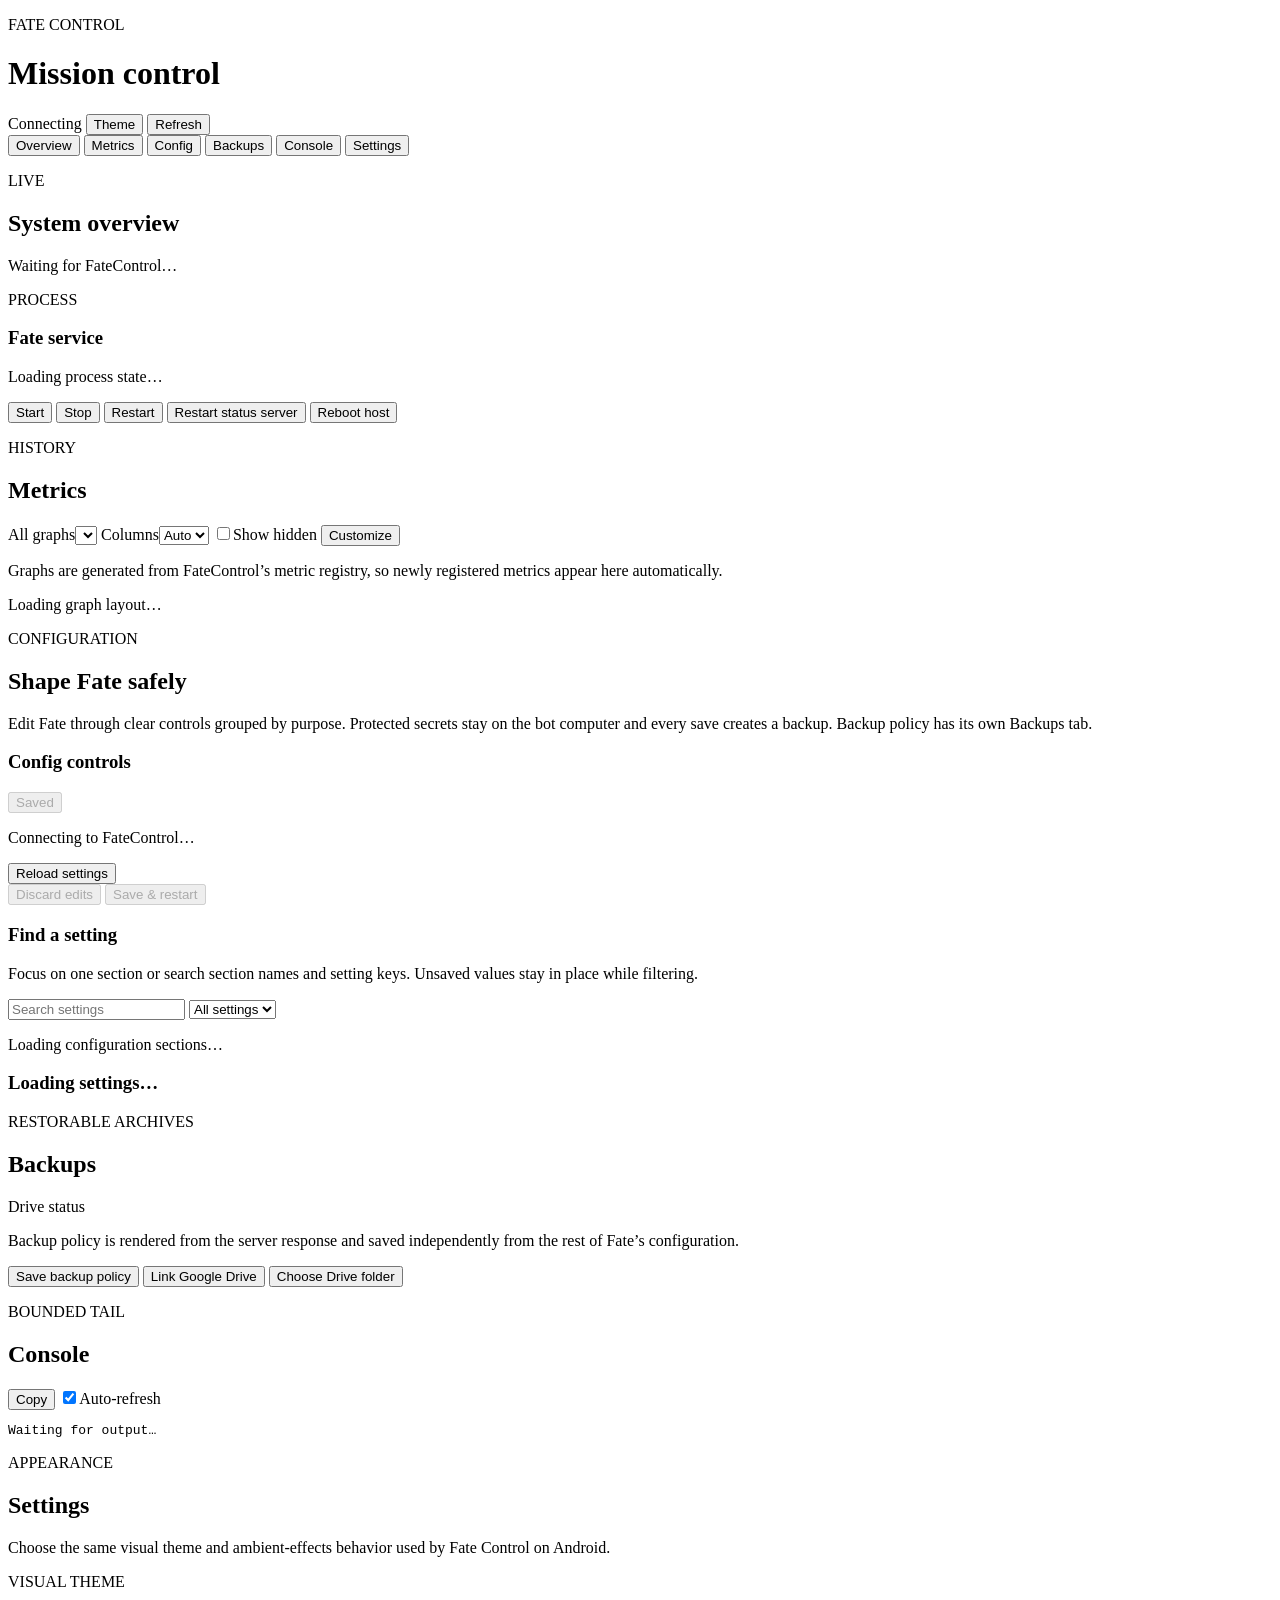
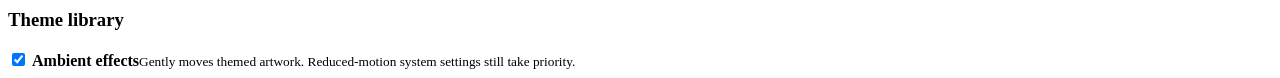
==== apps/FateControl/control_panel/index.html @ 4879e5c9 "Update public Fate source" ====
<!doctype html>
<html lang="en" data-theme="classic" data-effects="on">
<head>
  <meta charset="utf-8">
  <meta name="viewport" content="width=device-width, initial-scale=1, viewport-fit=cover">
  <meta name="theme-color" content="#17200c">
  <title>Fate Control</title>
  <link rel="icon" href="/control/assets/favicon.svg" type="image/svg+xml">
  <link rel="stylesheet" href="/control/assets/styles.css?v=20260902-17">
</head>
<body>
  <div class="app-shell">
    <header class="topbar">
      <div>
        <p class="eyebrow">FATE CONTROL</p>
        <h1 id="instance-title">Mission control</h1>
      </div>
      <div class="topbar-actions">
        <span class="connection-pill" id="connection-pill" data-state="loading">Connecting</span>
        <button class="button quiet" id="theme-button" type="button">Theme</button>
        <button class="button quiet" id="refresh-button" type="button">Refresh</button>
      </div>
    </header>

    <nav class="section-nav" aria-label="Control panel">
      <button type="button" data-section="overview" aria-current="page">Overview</button>
      <button type="button" data-section="metrics">Metrics</button>
      <button type="button" data-section="config">Config</button>
      <button type="button" data-section="backups">Backups</button>
      <button type="button" data-section="console">Console</button>
      <button type="button" id="settings-nav" data-section="settings">Settings</button>
    </nav>

    <main>
      <section class="panel-section active" id="section-overview" aria-labelledby="overview-title">
        <div class="section-heading">
          <div><p class="eyebrow">LIVE</p><h2 id="overview-title">System overview</h2></div>
          <p id="overview-updated" class="muted">Waiting for FateControl…</p>
        </div>
        <div class="status-grid" id="status-grid"></div>
        <article class="card control-card">
          <div><p class="eyebrow">PROCESS</p><h3>Fate service</h3><p class="muted" id="process-copy">Loading process state…</p></div>
          <div class="button-row">
            <button class="button primary" id="start-button" type="button">Start</button>
            <button class="button" id="stop-button" type="button">Stop</button>
            <button class="button" id="restart-button" type="button">Restart</button>
            <button class="button" id="restart-status-server-button" type="button">Restart status server</button>
            <button class="button danger" id="reboot-button" type="button">Reboot host</button>
          </div>
        </article>
      </section>

      <section class="panel-section" id="section-metrics" aria-labelledby="metrics-title">
        <div class="section-heading">
          <div><p class="eyebrow">HISTORY</p><h2 id="metrics-title">Metrics</h2></div>
          <div class="metrics-toolbar">
            <label class="compact-field">All graphs<select id="metrics-window"></select></label>
            <label class="compact-field metric-columns-field">Columns<select id="metrics-columns"><option value="auto">Auto</option><option value="2">2</option><option value="3">3</option><option value="4">4</option><option value="5">5</option></select></label>
            <label class="toggle-row compact metrics-hidden-toggle"><input id="metrics-show-hidden" type="checkbox"><span>Show hidden</span></label>
            <button class="button" id="customize-metrics" type="button">Customize</button>
          </div>
        </div>
        <p class="muted section-copy">Graphs are generated from FateControl’s metric registry, so newly registered metrics appear here automatically.</p>
        <p class="muted metrics-layout-summary" id="metrics-layout-summary">Loading graph layout…</p>
        <div class="metric-grid" id="metric-grid"></div>
      </section>

      <section class="panel-section" id="section-config" aria-labelledby="config-title">
        <form id="config-form">
          <div class="config-page-heading">
            <p class="eyebrow">CONFIGURATION</p>
            <h2 id="config-title">Shape Fate safely</h2>
            <p class="muted section-copy">Edit Fate through clear controls grouped by purpose. Protected secrets stay on the bot computer and every save creates a backup. Backup policy has its own Backups tab.</p>
          </div>

          <article class="card config-control-card">
            <div class="config-card-header">
              <h3>Config controls</h3>
              <button class="button primary compact-action" id="save-config" type="button" disabled>Saved</button>
            </div>
            <p class="config-result muted" id="config-result" role="status">Connecting to FateControl…</p>
            <button class="button full-button" id="reload-config" type="button">Reload settings</button>
            <div class="config-secondary-actions">
              <button class="button" id="discard-config" type="button" disabled>Discard edits</button>
              <button class="button gold-action" id="save-restart-config" type="button" disabled>Save &amp; restart</button>
            </div>
          </article>

          <article class="card config-navigator-card">
            <h3>Find a setting</h3>
            <p class="muted">Focus on one section or search section names and setting keys. Unsaved values stay in place while filtering.</p>
            <input id="config-search" type="search" placeholder="Search settings" autocomplete="off">
            <select id="config-section-filter" aria-label="Configuration section"><option>All settings</option></select>
            <p class="config-filter-summary muted" id="config-filter-summary">Loading configuration sections…</p>
          </article>

          <div id="config-editor" class="config-section-stack" aria-live="polite">
            <article class="card config-section-card"><h3 class="muted">Loading settings…</h3></article>
          </div>
        </form>
      </section>

      <section class="panel-section" id="section-backups" aria-labelledby="backups-title">
        <div class="section-heading">
          <div><p class="eyebrow">RESTORABLE ARCHIVES</p><h2 id="backups-title">Backups</h2></div>
          <span class="connection-pill" id="drive-pill" data-state="loading">Drive status</span>
        </div>
        <p class="muted section-copy">Backup policy is rendered from the server response and saved independently from the rest of Fate’s configuration.</p>
        <form id="backups-form">
          <div id="backups-editor" class="editor-stack"></div>
          <div class="button-row sticky-actions">
            <button class="button primary" type="submit">Save backup policy</button>
            <button class="button" id="link-drive" type="button">Link Google Drive</button>
            <button class="button" id="choose-drive-folder" type="button">Choose Drive folder</button>
          </div>
        </form>
      </section>

      <section class="panel-section" id="section-console" aria-labelledby="console-title">
        <div class="section-heading">
          <div><p class="eyebrow">BOUNDED TAIL</p><h2 id="console-title">Console</h2></div>
          <div class="button-row">
            <button class="button" id="copy-console" type="button">Copy</button>
            <label class="toggle-row compact"><input id="console-auto" type="checkbox" checked><span>Auto-refresh</span></label>
          </div>
        </div>
        <pre id="console-output" class="console-output" tabindex="0">Waiting for output…</pre>
      </section>

      <section class="panel-section" id="section-settings" aria-labelledby="settings-title">
        <div class="section-heading">
          <div><p class="eyebrow">APPEARANCE</p><h2 id="settings-title">Settings</h2></div>
        </div>
        <p class="muted section-copy">Choose the same visual theme and ambient-effects behavior used by Fate Control on Android.</p>
        <article class="card settings-theme-card">
          <div><p class="eyebrow">VISUAL THEME</p><h3>Theme library</h3></div>
          <div class="theme-options settings-theme-options" id="settings-theme-options" role="radiogroup" aria-label="Visual theme"></div>
          <label class="toggle-row theme-effects-row settings-effects-row">
            <input id="settings-theme-effects" type="checkbox" checked>
            <span><strong>Ambient effects</strong><small>Gently moves themed artwork. Reduced-motion system settings still take priority.</small></span>
          </label>
        </article>
      </section>
    </main>
  </div>

  <dialog id="theme-dialog">
    <div class="dialog-card theme-dialog-card">
      <div class="section-heading">
        <div><p class="eyebrow">APPEARANCE</p><h2>Visual theme</h2></div>
        <button class="button quiet" id="close-theme-dialog" type="button">Close</button>
      </div>
      <p class="muted theme-copy">The same eight themes are available in Fate Control for Windows and Android.</p>
      <div class="theme-options" id="theme-options" role="radiogroup" aria-label="Visual theme"></div>
      <label class="toggle-row theme-effects-row">
        <input id="theme-effects" type="checkbox" checked>
        <span><strong>Ambient effects</strong><small>Gently moves themed artwork. Reduced-motion system settings still take priority.</small></span>
      </label>
    </div>
  </dialog>

  <dialog id="login-dialog">
    <form method="dialog" id="login-form" class="dialog-card">
      <p class="eyebrow">PAIR THIS CLIENT</p>
      <h2>Enter the Fate control key</h2>
      <p class="muted">The key is exchanged for a private, HTTP-only session. It is not saved in this page.</p>
      <label>Control key<input id="login-key" type="password" autocomplete="off" required></label>
      <p class="form-error" id="login-error" role="alert"></p>
      <button class="button primary" value="default" type="submit">Connect</button>
    </form>
  </dialog>

  <dialog id="folder-dialog">
    <div class="dialog-card folder-dialog-card">
      <div class="section-heading"><div><p class="eyebrow">GOOGLE DRIVE</p><h2>Choose a folder</h2></div><button class="button quiet" id="close-folder-dialog" type="button">Close</button></div>
      <p class="muted" id="folder-path">Drive</p>
      <div class="folder-list" id="folder-list"></div>
      <div class="button-row"><button class="button primary" id="select-current-folder" type="button">Use this folder</button><button class="button" id="folder-up" type="button">Up</button></div>
    </div>
  </dialog>

  <dialog id="metrics-customizer-dialog">
    <div class="dialog-card metrics-customizer-card">
      <div class="section-heading">
        <div><p class="eyebrow">METRIC LAYOUT</p><h2>Customize graphs</h2></div>
      </div>
      <p class="muted">Show, edit, and arrange graphs here. Done or tapping outside saves this layout; Cancel discards layout edits.</p>
      <div class="metrics-customizer-list" id="metrics-customizer-list"></div>
      <p class="form-error" id="metrics-customizer-error" role="alert"></p>
      <button class="button full-button" id="reset-metrics-layout" type="button">Reset to default</button>
      <div class="config-secondary-actions">
        <button class="button" id="cancel-metrics-layout" type="button">Cancel</button>
        <button class="button primary" id="save-metrics-layout" type="button">Done</button>
      </div>
    </div>
  </dialog>

  <dialog id="metric-editor-dialog">
    <div class="dialog-card metric-editor-card">
      <div><p class="eyebrow">GRAPH SETTINGS</p><h2 id="metric-editor-title">Metric graph</h2></div>
      <label>Timeframe<select id="metric-editor-window"></select></label>
      <label>Bucket size (seconds)<input id="metric-editor-bucket" type="number" inputmode="numeric" step="1"></label>
      <p class="muted" id="metric-editor-bucket-hint"></p>
      <div id="metric-editor-position">
        <p class="eyebrow">POSITION</p>
        <div class="config-secondary-actions">
          <button class="button" id="metric-editor-up" type="button">Move earlier</button>
          <button class="button" id="metric-editor-down" type="button">Move later</button>
        </div>
      </div>
      <div class="metric-editor-visibility">
        <div><p class="eyebrow">VISIBILITY</p><p class="muted" id="metric-editor-visibility-copy">Hide this graph from the Metrics page.</p></div>
        <button class="button danger" id="toggle-metric-hidden" type="button">Hide metric</button>
      </div>
      <p class="form-error" id="metric-editor-error" role="alert"></p>
      <div class="config-secondary-actions">
        <button class="button" id="cancel-metric-editor" type="button">Cancel</button>
        <button class="button primary" id="save-metric-editor" type="button">Done</button>
      </div>
    </div>
  </dialog>

  <dialog id="command-detail-dialog">
    <div class="dialog-card command-detail-card">
      <div><p class="eyebrow">COMMAND HISTORY</p><h2 id="command-detail-title">Command</h2></div>
      <p class="muted" id="command-detail-summary"></p>
      <div id="command-detail-chart" class="command-detail-chart"></div>
      <button class="button full-button" id="close-command-detail" type="button">Close</button>
    </div>
  </dialog>

  <div id="toast" class="toast" role="status" aria-live="polite"></div>
  <script src="/control/assets/app.js?v=20260902-21" defer></script>
</body>
</html>
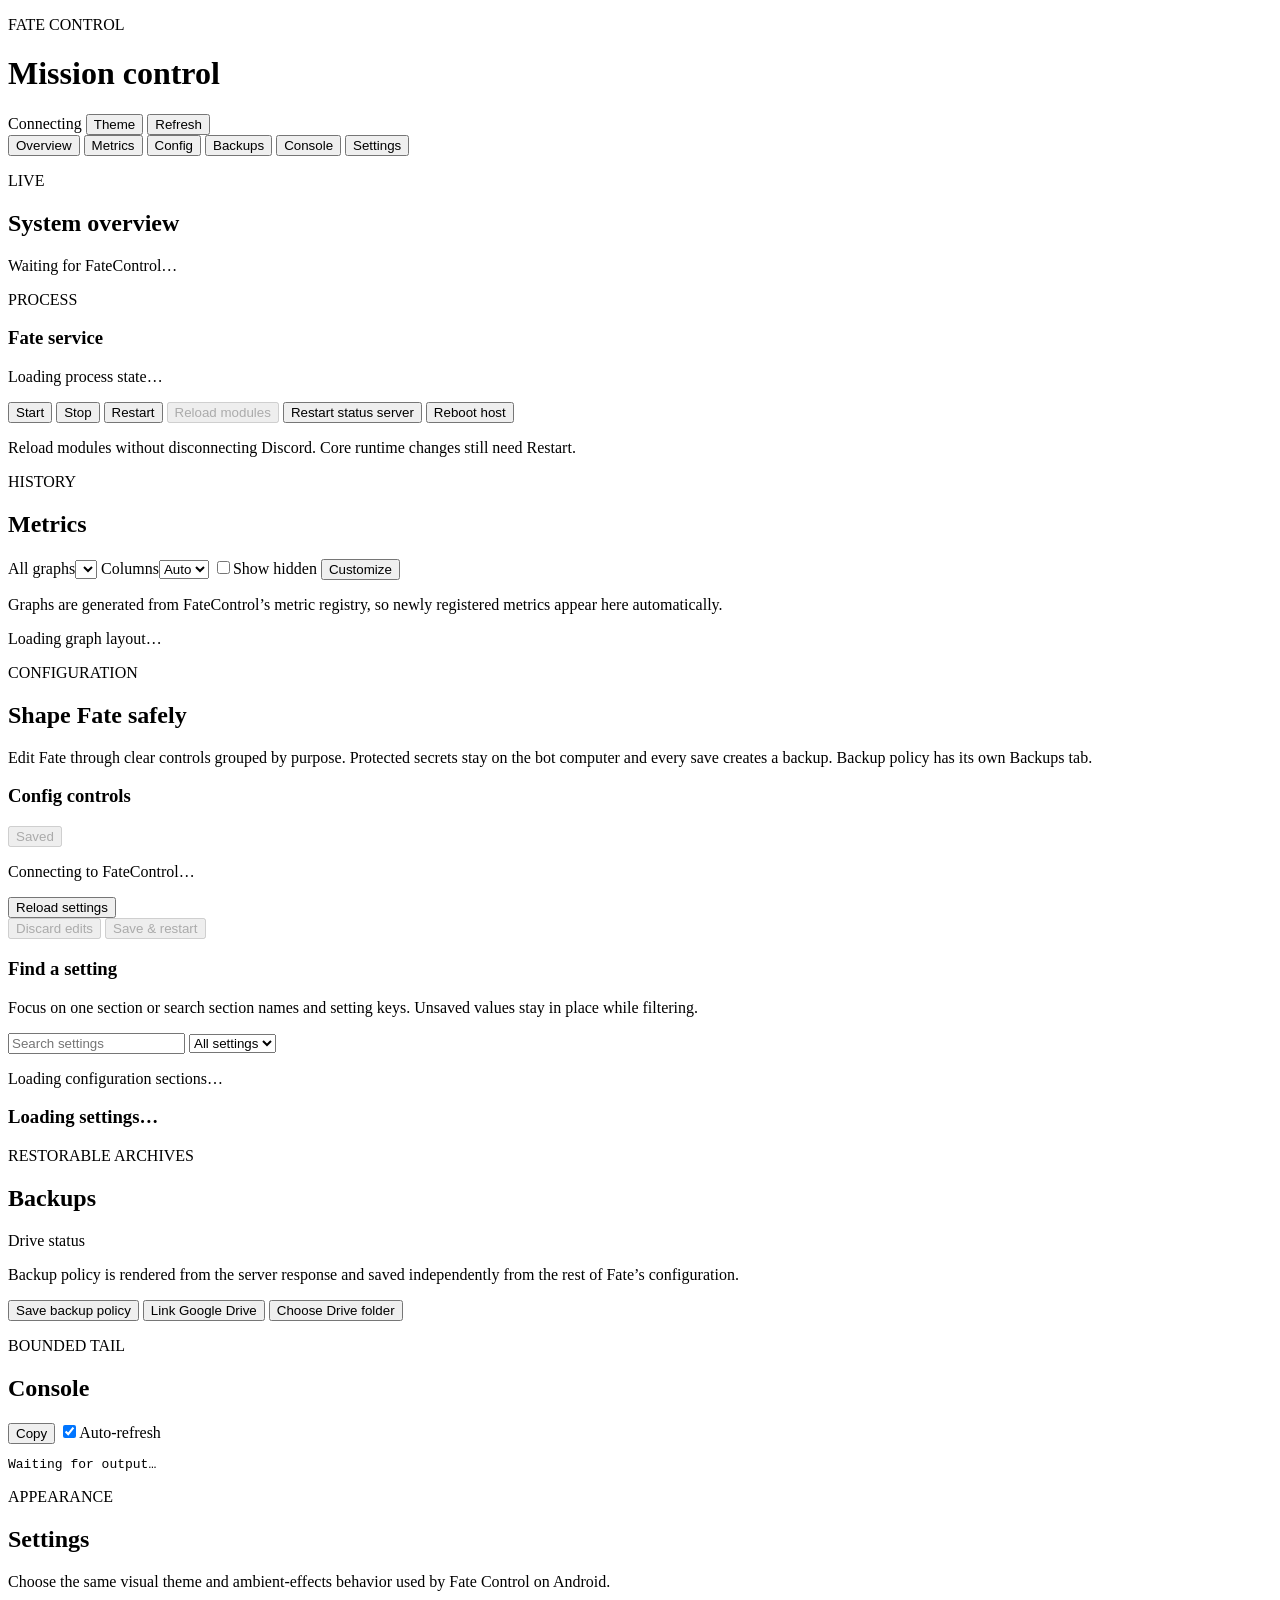
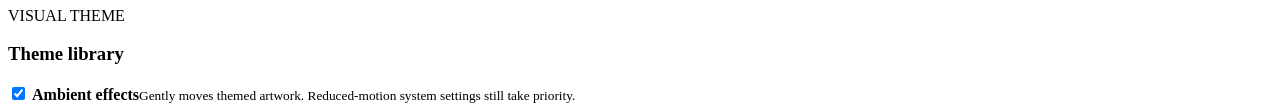
==== commit 7d1d4df1: "Update public Fate source" ====
--- a/apps/FateControl/control_panel/index.html
+++ b/apps/FateControl/control_panel/index.html
@@ -44,10 +44,13 @@
             <button class="button primary" id="start-button" type="button">Start</button>
             <button class="button" id="stop-button" type="button">Stop</button>
             <button class="button" id="restart-button" type="button">Restart</button>
+            <button class="button" id="reload-modules-button" type="button" disabled>Reload modules</button>
             <button class="button" id="restart-status-server-button" type="button">Restart status server</button>
             <button class="button danger" id="reboot-button" type="button">Reboot host</button>
           </div>
         </article>
+        <p class="muted" id="module-reload-status" role="status" aria-live="polite">Reload modules without disconnecting Discord. Core runtime changes still need Restart.</p>
+        <ul id="module-reload-details" hidden></ul>
       </section>
 
       <section class="panel-section" id="section-metrics" aria-labelledby="metrics-title">
@@ -230,6 +233,6 @@
   </dialog>
 
   <div id="toast" class="toast" role="status" aria-live="polite"></div>
-  <script src="/control/assets/app.js?v=20260902-21" defer></script>
+  <script src="/control/assets/app.js?v=20260909-22" defer></script>
 </body>
 </html>
